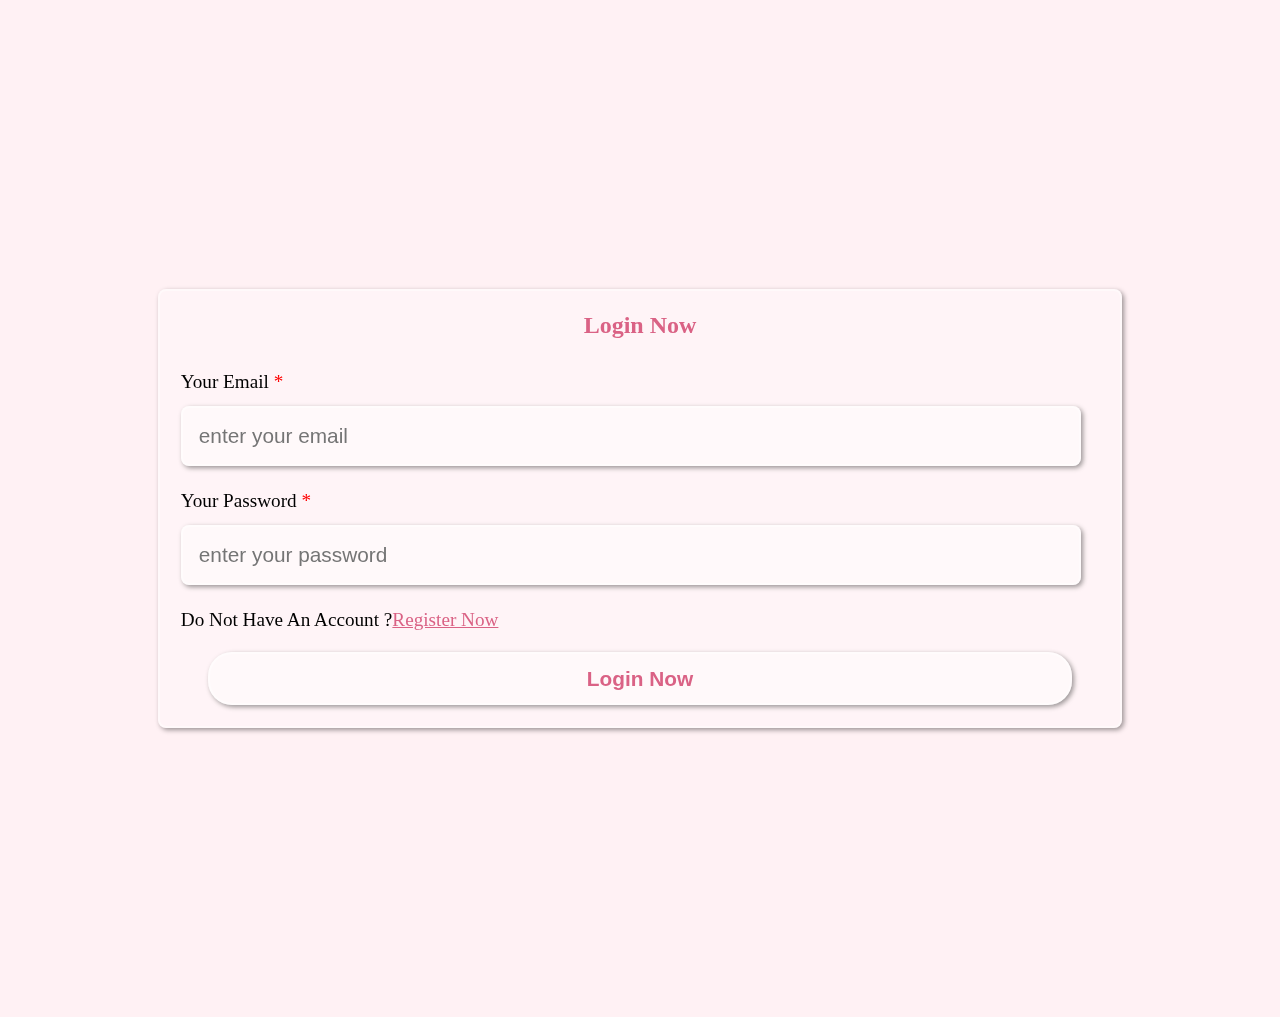
==== login.html @ 3fc5a0c9 "Ubdate projet" ====
<!DOCTYPE html>
<html lang="en">
<head>
    <meta charset="UTF-8">
    <meta name="viewport" content="width=device-width, initial-scale=1.0">
    <title>login</title>
    <link rel="stylesheet" href="./login.css">

</head>
<body>
    <div class="form-container2">
        <form action="" method="post" enctype="multipart/form-data" class="login">
           <h3>login now</h3>
           <div class="flex">
              <div class="col">
                   <div class="input-field">
                     <p>your email<span>*</span></p>
                     <input type="email" name="email" placeholder="enter your email" maxlength="50"
                     required class="box">
                   </div>
                   <div class="input-field">
                     <p>your password<span>*</span></p>
                     <input type="password" name="pass" placeholder="enter your password" maxlength="50"
                     required class="box">
                   </div>
              </div>
            </div>
            <p class="link">do not have an account ?<a href="register.php">register now</a></p>
            <input type="submit" name="submit" value="login now" class="btn">
        </div>
        </form>
</body>
</html>
---- login.css ----
/*-----variable-------*/
:root {
    --space: 2rem;
    --main-color:#da6285;
    --pink-color:#ff8e9d;
    --pink-opacity:#ffe6e9;
    --white-alpha-40:rgba(255,255,255,0.40);
    --white-alpha-25:rgba(255,255,255,0.25);
    --backdrop-filter: blur(5px);
    --box-shaow: 2px 2px 5px rgba(0,0,0,0.40);
}
body{
    background-color: #fff1f4;
}
html{
    scroll-behavior: smooth;
}
.btn{
    width: fit-content;
    background-color: var(--white-alpha-25);
    border: 2px solid var(--white-alpha-40);
    backdrop-filter: var(--backdrop-filter);
    box-shadow: var(--box-shaow);
    text-transform: capitalize;
    color: var(--main-color);
    padding: .8rem 2rem;
    border-radius: 1.5rem;
    font-size: 20px;
    font-weight:bold;
    cursor:pointer;
    position: relative;
}
.btn:hover::before{
    transition: all 0.15s ease-in-out;
}
.btn:hover{
    background-color:var(--color-pink);
    transform: scale(1.10);
    opacity: 1;
}
input[type='submit']{
    cursor: pointer;
}
input[type='submit']:hover{
    color: var(--main-color);
}

/*......container........*/
.form-container2{
    display: flex;
    align-items: center;
    justify-content: center;
    min-height: 100vh;
    padding: 4% 0;
    position: relative;
}
.form-container2 form{
    background-color: var(--white-alpha-25);
    border: 2px solid var(--white-alpha-40);
    backdrop-filter: var(--backdrop-filter);
    box-shadow: var(--box-shaow);
    border-radius: .5rem;
    padding: 2 rem;
}
.form-container2 form .flex{
    display: flex;
    gap: 1.4rem;
}
.form-container2 form .flex .col{
    flex: 1 1 5rem;
}

.form-container2 .login{
    width: 60rem;
}
.form-container2 form h3{
    text-align: center;
    font-size: 1.5rem;
    margin-bottom: 1rem;
    margin-top: 1.3rem;
    color: var(--main-color);
    text-transform: capitalize;
    font-weight: bolder;
}
.form-container2 form p{
    padding-top: 1.5 rem;
    font-size: 1.2rem;
    text-transform: capitalize; 
    margin-left: 1.3rem;
    margin-top: 1rem;
    margin-bottom: 5px;

}
.form-container2 form p span{
    color: red;
    margin-left: .3rem;
}
.form-container2 form .link{
    padding-bottom: 1rem;
    font-size: 1.2rem;
    text-transform: capitalize;
}
.form-container2 form .link a{
    color: var(--main-color);
}
.form-container2 form  .link a:hover{
    color: var(--pink-color);
    text-decoration: underline;
}
.form-container2 form .box{
    background-color: var(--white-alpha-25);
    border: 2px solid var(--white-alpha-40);
    backdrop-filter: var(--backdrop-filter);
    box-shadow: var(--box-shaow);
    width: 90%;
    border-radius: .5rem;
    margin: .5rem 0;
    margin-left: 1.3rem;
    font-size: 1.3rem;
    padding: 1rem;
}
.form-container2 form .btn{
    width: 90%;
    font-size: 1.3rem;
    margin-left: 3rem;
    margin-bottom: 1.3rem;
}
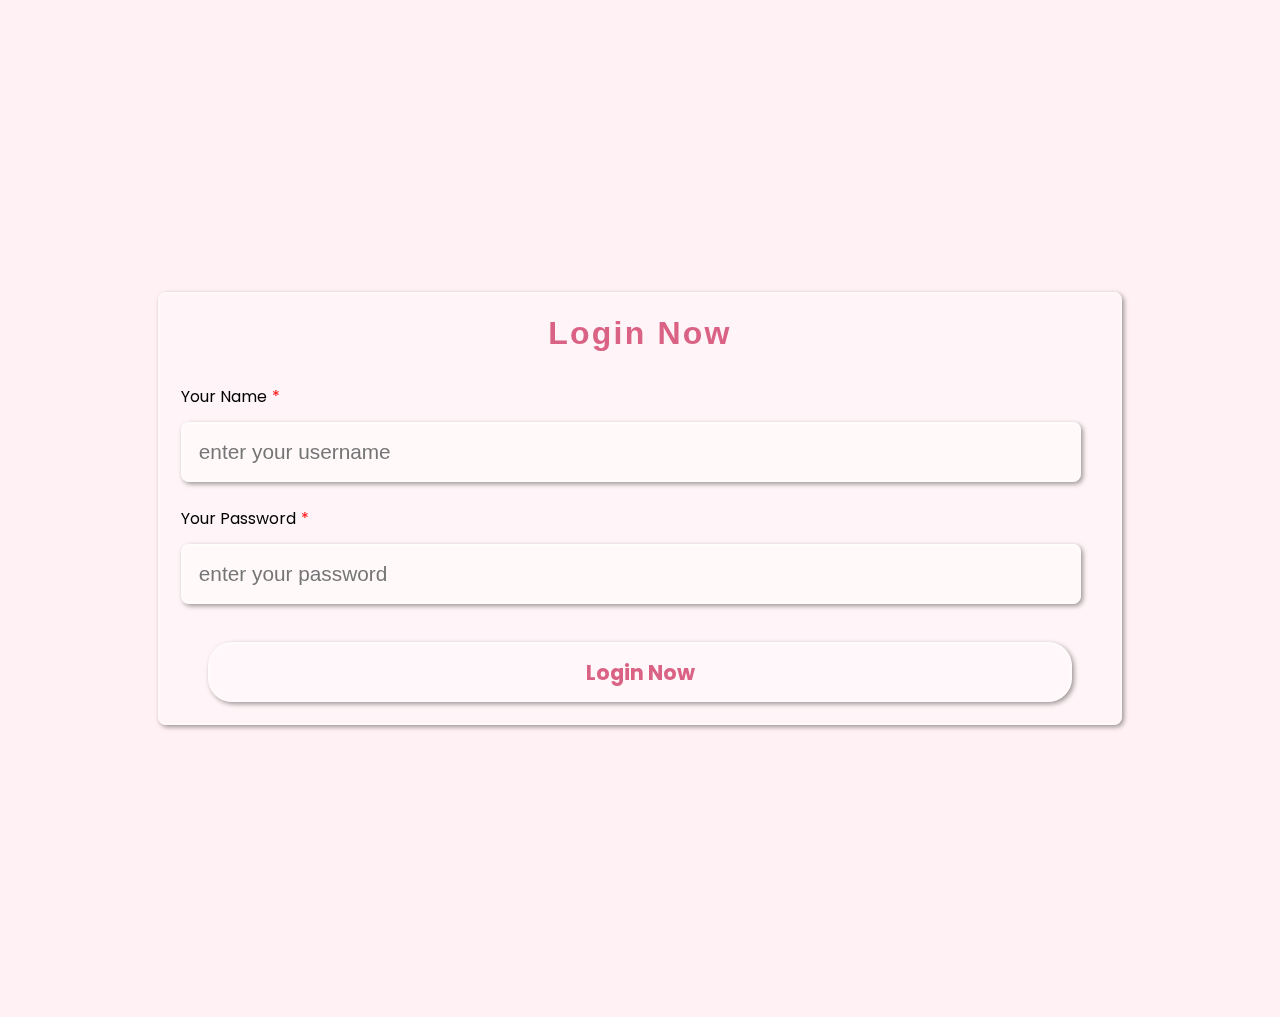
==== commit 5ac31b4c: "updateProject" ====
--- a/login.html
+++ b/login.html
@@ -3,29 +3,28 @@
 <head>
     <meta charset="UTF-8">
     <meta name="viewport" content="width=device-width, initial-scale=1.0">
-    <title>login</title>
+    <title>login page</title>
     <link rel="stylesheet" href="./login.css">
 
 </head>
 <body>
     <div class="form-container2">
-        <form action="" method="post" enctype="multipart/form-data" class="login">
+        <form action="php.php" method="POST" enctype="multipart/form-data" class="login">
            <h3>login now</h3>
            <div class="flex">
               <div class="col">
                    <div class="input-field">
-                     <p>your email<span>*</span></p>
-                     <input type="email" name="email" placeholder="enter your email" maxlength="50"
+                     <p>Your Name<span>*</span></p>
+                     <input type="text" name="username" placeholder="enter your username" maxlength="50"
                      required class="box">
                    </div>
                    <div class="input-field">
-                     <p>your password<span>*</span></p>
-                     <input type="password" name="pass" placeholder="enter your password" maxlength="50"
+                     <p>Your Password<span>*</span></p>
+                     <input type="password" name="password" placeholder="enter your password" maxlength="50"
                      required class="box">
                    </div>
               </div>
             </div>
-            <p class="link">do not have an account ?<a href="register.php">register now</a></p>
             <input type="submit" name="submit" value="login now" class="btn">
         </div>
         </form>
--- a/login.css
+++ b/login.css
@@ -1,5 +1,12 @@
+@import url('https://fonts.googleapis.com/css2?family=Poppins:wght@200;300;400;500;600;700;900&family=Roboto:wght@400;700&display=swap');
+@import url('https://fonts.cdnfonts.com/css/spiny-lobster');
+
 /*-----variable-------*/
 :root {
+    /*fonts*/
+    --font-family: 'Poppins', sans-serif;
+    --Font-family: 'Spiny Lobster', sans-serif;
+
     --space: 2rem;
     --main-color:#da6285;
     --pink-color:#ff8e9d;
@@ -19,7 +26,6 @@
     width: fit-content;
     background-color: var(--white-alpha-25);
     border: 2px solid var(--white-alpha-40);
-    backdrop-filter: var(--backdrop-filter);
     box-shadow: var(--box-shaow);
     text-transform: capitalize;
     color: var(--main-color);
@@ -29,20 +35,16 @@
     font-weight:bold;
     cursor:pointer;
     position: relative;
+    transition: all 0.5s ;
+    font-family: var(--font-family);
+    margin-top: 30px;
 }
-.btn:hover::before{
-    transition: all 0.15s ease-in-out;
-}
+
 .btn:hover{
-    background-color:var(--color-pink);
-    transform: scale(1.10);
+    background-color:var(--main-color);
+    color: var(--pink-opacity);
+    transform: scale(1.03);
     opacity: 1;
-}
-input[type='submit']{
-    cursor: pointer;
-}
-input[type='submit']:hover{
-    color: var(--main-color);
 }
 
 /*......container........*/
@@ -75,21 +77,23 @@
 }
 .form-container2 form h3{
     text-align: center;
-    font-size: 1.5rem;
+    font-size: 2rem;
     margin-bottom: 1rem;
     margin-top: 1.3rem;
     color: var(--main-color);
     text-transform: capitalize;
     font-weight: bolder;
+    font-family: var(--Font-family);
+    letter-spacing: 0.1cap;
 }
 .form-container2 form p{
     padding-top: 1.5 rem;
-    font-size: 1.2rem;
+    font-size: 1rem;
     text-transform: capitalize; 
     margin-left: 1.3rem;
     margin-top: 1rem;
     margin-bottom: 5px;
-
+    font-family: var(--font-family);
 }
 .form-container2 form p span{
     color: red;
@@ -124,4 +128,4 @@
     font-size: 1.3rem;
     margin-left: 3rem;
     margin-bottom: 1.3rem;
-}
+}